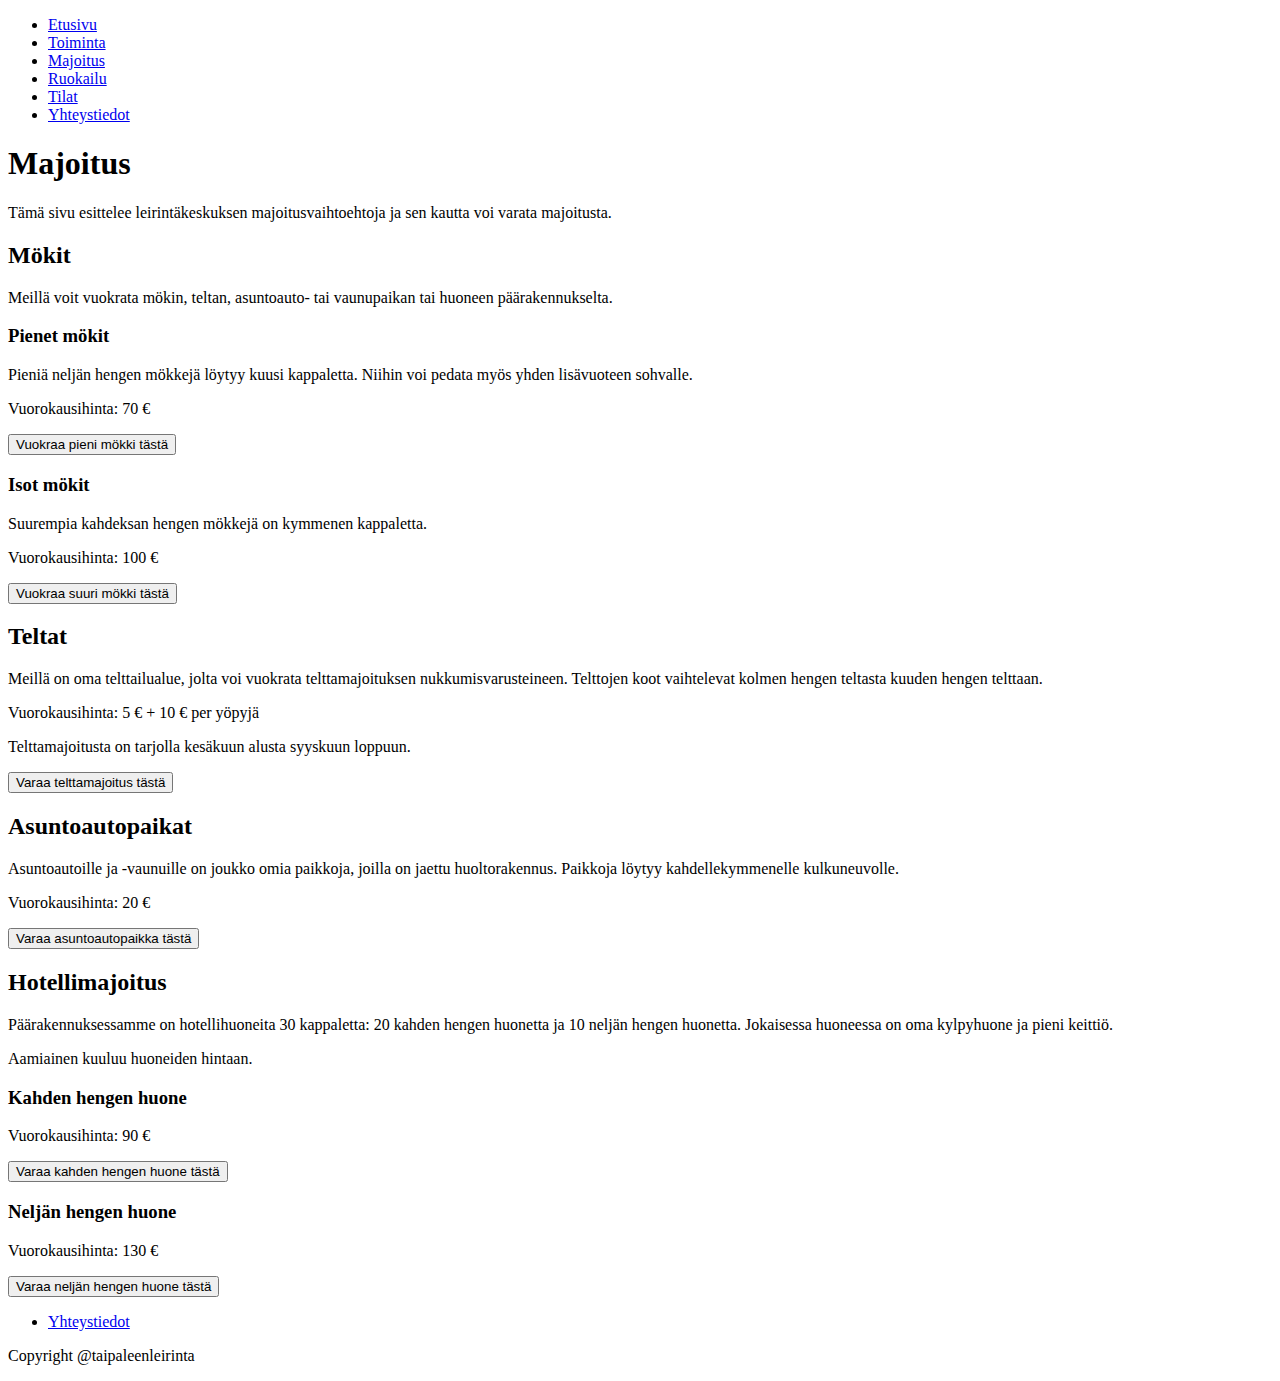
==== Majoitus.HTML @ cc9d768f "Rakennetta" ====
<!DOCTYPE html>
<html lang="fi">
<head>
    <meta charset="UTF-8">
    <meta name="viewport" content="width=device-width, initial-scale=1.0">
    <title>Taipaleen leirintäkeskus majoitus</title>
</head>
<body>
    <header>
        <nav class="navbar-horizontal">
        <ul>
            <li><a href="/index.HTML">Etusivu</a></li>
            <li><a href="/Toiminta.HTML">Toiminta</a></li>
            <li><a href="/Majoitus.HTML">Majoitus</a></li>
            <li><a href="/Ruokailu.HTML">Ruokailu</a></li>
            <li><a href="/Tilat.HTML">Tilat</a></li>
            <li><a href="/Yhteystiedot.HTML">Yhteystiedot</a></li>
        </ul>
        </nav>
</header>

    <main>
        <section>
            <h1>Majoitus</h1>
            <p>Tämä sivu esittelee leirintäkeskuksen majoitusvaihtoehtoja ja sen kautta voi varata majoitusta.</p>
        </section>

        <section id="mokit">
            <h2>Mökit</h2>
            <p>Meillä voit vuokrata mökin, teltan, asuntoauto- tai vaunupaikan tai huoneen päärakennukselta.</p>
            <h3>Pienet mökit</h3>
            <p>Pieniä neljän hengen mökkejä löytyy kuusi kappaletta. Niihin voi pedata myös yhden lisävuoteen sohvalle.</p>
            <p>Vuorokausihinta: 70 €</p>
            <button>Vuokraa pieni mökki tästä</button>

            <h3>Isot mökit</h3>
            <p>Suurempia kahdeksan hengen mökkejä on kymmenen kappaletta.</p>
            <p>Vuorokausihinta: 100 €</p>
            <button>Vuokraa suuri mökki tästä</button>
        </section>

        <section id="teltat">
            <h2>Teltat</h2>
            <p>Meillä on oma telttailualue, jolta voi vuokrata telttamajoituksen nukkumisvarusteineen. Telttojen koot vaihtelevat kolmen hengen teltasta kuuden hengen telttaan.</p>
            <p>Vuorokausihinta: 5 € + 10 € per yöpyjä</p>
            <p>Telttamajoitusta on tarjolla kesäkuun alusta syyskuun loppuun.</p>
            <button>Varaa telttamajoitus tästä</button>
        </section>

        <section id="asuntoautopaikat">
            <h2>Asuntoautopaikat</h2>
            <p>Asuntoautoille ja -vaunuille on joukko omia paikkoja, joilla on jaettu huoltorakennus. Paikkoja löytyy kahdellekymmenelle kulkuneuvolle.</p>
            <p>Vuorokausihinta: 20 €</p>
            <button>Varaa asuntoautopaikka tästä</button>
        </section>

        <section id="hotellimajoitus">
            <h2>Hotellimajoitus</h2>
            <p>Päärakennuksessamme on hotellihuoneita 30 kappaletta: 20 kahden hengen huonetta ja 10 neljän hengen huonetta. Jokaisessa huoneessa on oma kylpyhuone ja pieni keittiö.</p>
            <p>Aamiainen kuuluu huoneiden hintaan.</p>
            <h3>Kahden hengen huone</h3>
            <p>Vuorokausihinta: 90 €</p>
            <button>Varaa kahden hengen huone tästä</button>

            <h3>Neljän hengen huone</h3>
            <p>Vuorokausihinta: 130 €</p>
            <button>Varaa neljän hengen huone tästä</button>
        </section>
    
</main>
<footer>
    <nav class="navbar-footer">
        <ul>
            <li><a href="#">Yhteystiedot</a></li>
        </ul>
    </nav>
    <p>Copyright @taipaleenleirinta</p>
</footer>
</body>
</html>
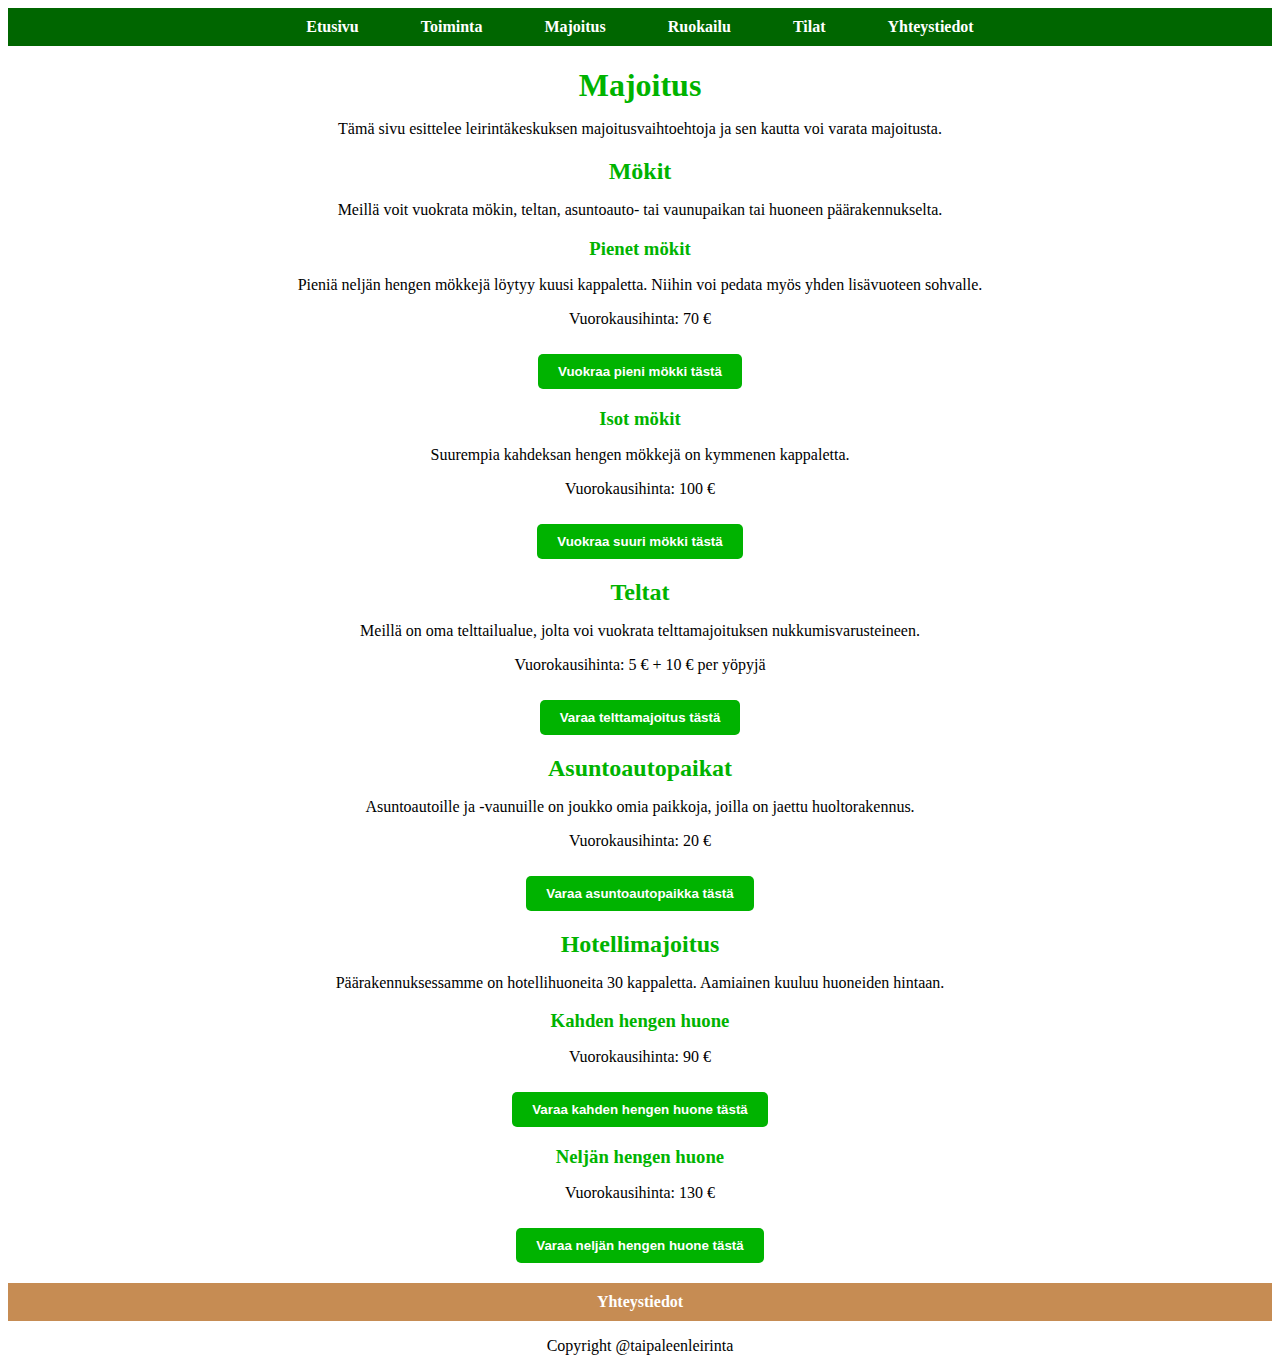
==== commit a64c907b: "Majoitsu lomake ja css tyyliä hiukan edistetty" ====
--- a/Majoitus.HTML
+++ b/Majoitus.HTML
@@ -3,21 +3,28 @@
 <head>
     <meta charset="UTF-8">
     <meta name="viewport" content="width=device-width, initial-scale=1.0">
-    <title>Taipaleen leirintäkeskus majoitus</title>
+    <title>Taipaleen leirintäkeskus Majoitus</title>
+    <link rel="stylesheet" href="taipaletyyli.CSS">
+    <script>
+        function toggleForm(formId) {
+            var form = document.getElementById(formId);
+            form.style.display = form.style.display === 'none' ? 'block' : 'none';
+        }
+    </script>
 </head>
 <body>
     <header>
         <nav class="navbar-horizontal">
-        <ul>
-            <li><a href="/index.HTML">Etusivu</a></li>
-            <li><a href="/Toiminta.HTML">Toiminta</a></li>
-            <li><a href="/Majoitus.HTML">Majoitus</a></li>
-            <li><a href="/Ruokailu.HTML">Ruokailu</a></li>
-            <li><a href="/Tilat.HTML">Tilat</a></li>
-            <li><a href="/Yhteystiedot.HTML">Yhteystiedot</a></li>
-        </ul>
+            <ul>
+                <li><a href="/index.html">Etusivu</a></li>
+                <li><a href="/Toiminta.html">Toiminta</a></li>
+                <li><a href="/Majoitus.html">Majoitus</a></li>
+                <li><a href="/Ruokailu.html">Ruokailu</a></li>
+                <li><a href="/Tilat.html">Tilat</a></li>
+                <li><a href="/Yhteystiedot.html">Yhteystiedot</a></li>
+            </ul>
         </nav>
-</header>
+    </header>
 
     <main>
         <section>
@@ -25,56 +32,127 @@
             <p>Tämä sivu esittelee leirintäkeskuksen majoitusvaihtoehtoja ja sen kautta voi varata majoitusta.</p>
         </section>
 
+        <!-- Mökit -->
         <section id="mokit">
             <h2>Mökit</h2>
             <p>Meillä voit vuokrata mökin, teltan, asuntoauto- tai vaunupaikan tai huoneen päärakennukselta.</p>
+
             <h3>Pienet mökit</h3>
             <p>Pieniä neljän hengen mökkejä löytyy kuusi kappaletta. Niihin voi pedata myös yhden lisävuoteen sohvalle.</p>
             <p>Vuorokausihinta: 70 €</p>
-            <button>Vuokraa pieni mökki tästä</button>
+            <button onclick="toggleForm('small-cabin-form')">Vuokraa pieni mökki tästä</button>
+            <div id="small-cabin-form" class="reservation1-form">
+                <h3>Pienen mökin varauslomake</h3>
+                <form>
+                    <label>Saapumispäivä:</label>
+                    <input type="date" required>
+                    <label>Lähtöpäivä:</label>
+                    <input type="date" required>
+                    <label>Vierasmäärä:</label>
+                    <input type="number" min="1" max="5" required>
+                    <button type="submit">Varaa</button>
+                </form>
+            </div>
 
             <h3>Isot mökit</h3>
             <p>Suurempia kahdeksan hengen mökkejä on kymmenen kappaletta.</p>
             <p>Vuorokausihinta: 100 €</p>
-            <button>Vuokraa suuri mökki tästä</button>
+            <button onclick="toggleForm('large-cabin-form')">Vuokraa suuri mökki tästä</button>
+            <div id="large-cabin-form" class="reservation1-form">
+                <h3>Suuren mökin varauslomake</h3>
+                <form>
+                    <label>Saapumispäivä:</label>
+                    <input type="date" required>
+                    <label>Lähtöpäivä:</label>
+                    <input type="date" required>
+                    <label>Vierasmäärä:</label>
+                    <input type="number" min="1" max="8" required>
+                    <button type="submit">Varaa</button>
+                </form>
+            </div>
         </section>
 
+        <!-- Teltat -->
         <section id="teltat">
             <h2>Teltat</h2>
-            <p>Meillä on oma telttailualue, jolta voi vuokrata telttamajoituksen nukkumisvarusteineen. Telttojen koot vaihtelevat kolmen hengen teltasta kuuden hengen telttaan.</p>
+            <p>Meillä on oma telttailualue, jolta voi vuokrata telttamajoituksen nukkumisvarusteineen.</p>
             <p>Vuorokausihinta: 5 € + 10 € per yöpyjä</p>
-            <p>Telttamajoitusta on tarjolla kesäkuun alusta syyskuun loppuun.</p>
-            <button>Varaa telttamajoitus tästä</button>
+            <button onclick="toggleForm('tent-form')">Varaa telttamajoitus tästä</button>
+            <div id="tent-form" class="reservation1-form">
+                <h3>Telttamajoituksen varauslomake</h3>
+                <form>
+                    <label>Saapumispäivä:</label>
+                    <input type="date" required>
+                    <label>Lähtöpäivä:</label>
+                    <input type="date" required>
+                    <label>Vierasmäärä:</label>
+                    <input type="number" min="1" required>
+                    <button type="submit">Varaa</button>
+                </form>
+            </div>
         </section>
 
+        <!-- Asuntoauto-->
         <section id="asuntoautopaikat">
             <h2>Asuntoautopaikat</h2>
-            <p>Asuntoautoille ja -vaunuille on joukko omia paikkoja, joilla on jaettu huoltorakennus. Paikkoja löytyy kahdellekymmenelle kulkuneuvolle.</p>
+            <p>Asuntoautoille ja -vaunuille on joukko omia paikkoja, joilla on jaettu huoltorakennus.</p>
             <p>Vuorokausihinta: 20 €</p>
-            <button>Varaa asuntoautopaikka tästä</button>
+            <button onclick="toggleForm('caravan-form')">Varaa asuntoautopaikka tästä</button>
+            <div id="caravan-form" class="reservation1-form">
+                <h3>Asuntoautopaikan varauslomake</h3>
+                <form>
+                    <label>Saapumispäivä:</label>
+                    <input type="date" required>
+                    <label>Lähtöpäivä:</label>
+                    <input type="date" required>
+                    <button type="submit">Varaa</button>
+                </form>
+            </div>
         </section>
 
+        <!-- Hotelli -->
         <section id="hotellimajoitus">
             <h2>Hotellimajoitus</h2>
-            <p>Päärakennuksessamme on hotellihuoneita 30 kappaletta: 20 kahden hengen huonetta ja 10 neljän hengen huonetta. Jokaisessa huoneessa on oma kylpyhuone ja pieni keittiö.</p>
-            <p>Aamiainen kuuluu huoneiden hintaan.</p>
+            <p>Päärakennuksessamme on hotellihuoneita 30 kappaletta. Aamiainen kuuluu huoneiden hintaan.</p>
+
             <h3>Kahden hengen huone</h3>
             <p>Vuorokausihinta: 90 €</p>
-            <button>Varaa kahden hengen huone tästä</button>
+            <button onclick="toggleForm('double-room-form')">Varaa kahden hengen huone tästä</button>
+            <div id="double-room-form" class="reservation1-form">
+                <h3>Kahden hengen huoneen varauslomake</h3>
+                <form>
+                    <label>Saapumispäivä:</label>
+                    <input type="date" required>
+                    <label>Lähtöpäivä:</label>
+                    <input type="date" required>
+                    <button type="submit">Varaa</button>
+                </form>
+            </div>
 
             <h3>Neljän hengen huone</h3>
             <p>Vuorokausihinta: 130 €</p>
-            <button>Varaa neljän hengen huone tästä</button>
+            <button onclick="toggleForm('quad-room-form')">Varaa neljän hengen huone tästä</button>
+            <div id="quad-room-form" class="reservation1-form">
+                <h3>Neljän hengen huoneen varauslomake</h3>
+                <form>
+                    <label>Saapumispäivä:</label>
+                    <input type="date" required>
+                    <label>Lähtöpäivä:</label>
+                    <input type="date" required>
+                    <button type="submit">Varaa</button>
+                </form>
+            </div>
         </section>
-    
-</main>
-<footer>
-    <nav class="navbar-footer">
-        <ul>
-            <li><a href="#">Yhteystiedot</a></li>
-        </ul>
-    </nav>
-    <p>Copyright @taipaleenleirinta</p>
-</footer>
+    </main>
+
+    <footer>
+        <nav class="navbar-footer">
+            <ul>
+                <li><a href="#">Yhteystiedot</a></li>
+                
+            </ul>
+        </nav>
+        <p>Copyright @taipaleenleirinta</p>
+    </footer>
 </body>
-</html>+</html>
--- a/taipaletyyli.CSS
+++ b/taipaletyyli.CSS
@@ -0,0 +1,165 @@
+*{
+    text-align: center;
+}
+
+
+
+h1, h2, h3 {
+    color: #00b300; 
+    text-align: center;
+    margin-bottom: 15px;
+}
+
+
+/*Napit*/
+button {
+    background-color: #00b300; 
+    color: white;
+    font-weight: bold;
+    border: none;
+    padding: 10px 20px;
+    border-radius: 5px;
+    cursor: pointer;
+    transition: background-color 0.3s ease, transform 0.2s ease;
+    margin-top: 10px;
+}
+
+button:hover {
+    background-color: #006600; 
+    transform: scale(1.05);
+}
+
+
+
+
+
+
+
+
+
+
+
+
+
+
+
+
+
+
+
+
+
+
+
+
+
+
+
+
+
+
+
+
+
+
+
+
+
+
+/*Navi tyyli*/
+.navbar-horizontal {
+    background-color: #006600; 
+    padding: 10px 0;
+}
+
+.navbar-horizontal ul {
+    list-style-type: none; 
+    margin: 0;
+    padding: 0;
+    display: flex; 
+    justify-content: center;
+}
+
+.navbar-horizontal li {
+    margin: 0 15px; 
+}
+
+.navbar-horizontal a {
+    text-decoration: none;
+    color: white;
+    font-weight: bold;
+    padding: 8px 16px;
+    border-radius: 5px;
+    transition: background-color 0.3s, color 0.3s;
+}
+
+
+.navbar-horizontal a:hover {
+    background-color: #244126; 
+    color: #e0e0e0; 
+}
+
+/*Footer navi*/
+.navbar-footer {
+    background-color: #c68c53;
+    padding: 10px 0;
+    margin-top: 20px;
+}
+
+.navbar-footer ul {
+    list-style-type: none; 
+    margin: 0;
+    padding: 0;
+    display: flex; 
+    justify-content: center;
+}
+
+.navbar-footer li {
+    margin: 0 15px; 
+}
+
+.navbar-footer a {
+    text-decoration: none;
+    color: white; 
+    font-weight: bold;
+    padding: 8px 16px;
+    border-radius: 5px;
+    transition: background-color 0.3s, color 0.3s;
+}
+
+
+.navbar-footer a:hover {
+    background-color: #935e2c; 
+    color: #e0e0e0; 
+}
+
+/*lomake majoitus*/
+.reservation1-form {
+    display: none;
+    margin-top: 10px;
+    padding: 10px;
+    border: 1px solid #ccc;
+    border-radius: 5px;
+    background-color: #f9f9f9;
+}
+.form-container {
+    background-color: #f8f8f8;
+    border: 1px solid #ddd;
+    padding: 15px;
+    border-radius: 5px;
+    margin-top: 10px;
+}
+
+input[type="text"], input[type="email"], input[type="number"], select, textarea {
+    width: 100%;
+    padding: 8px;
+    margin-top: 5px;
+    margin-bottom: 15px;
+    border: 1px solid #ddd;
+    border-radius: 4px;
+}
+
+label {
+    font-weight: bold;
+    color: #333;
+}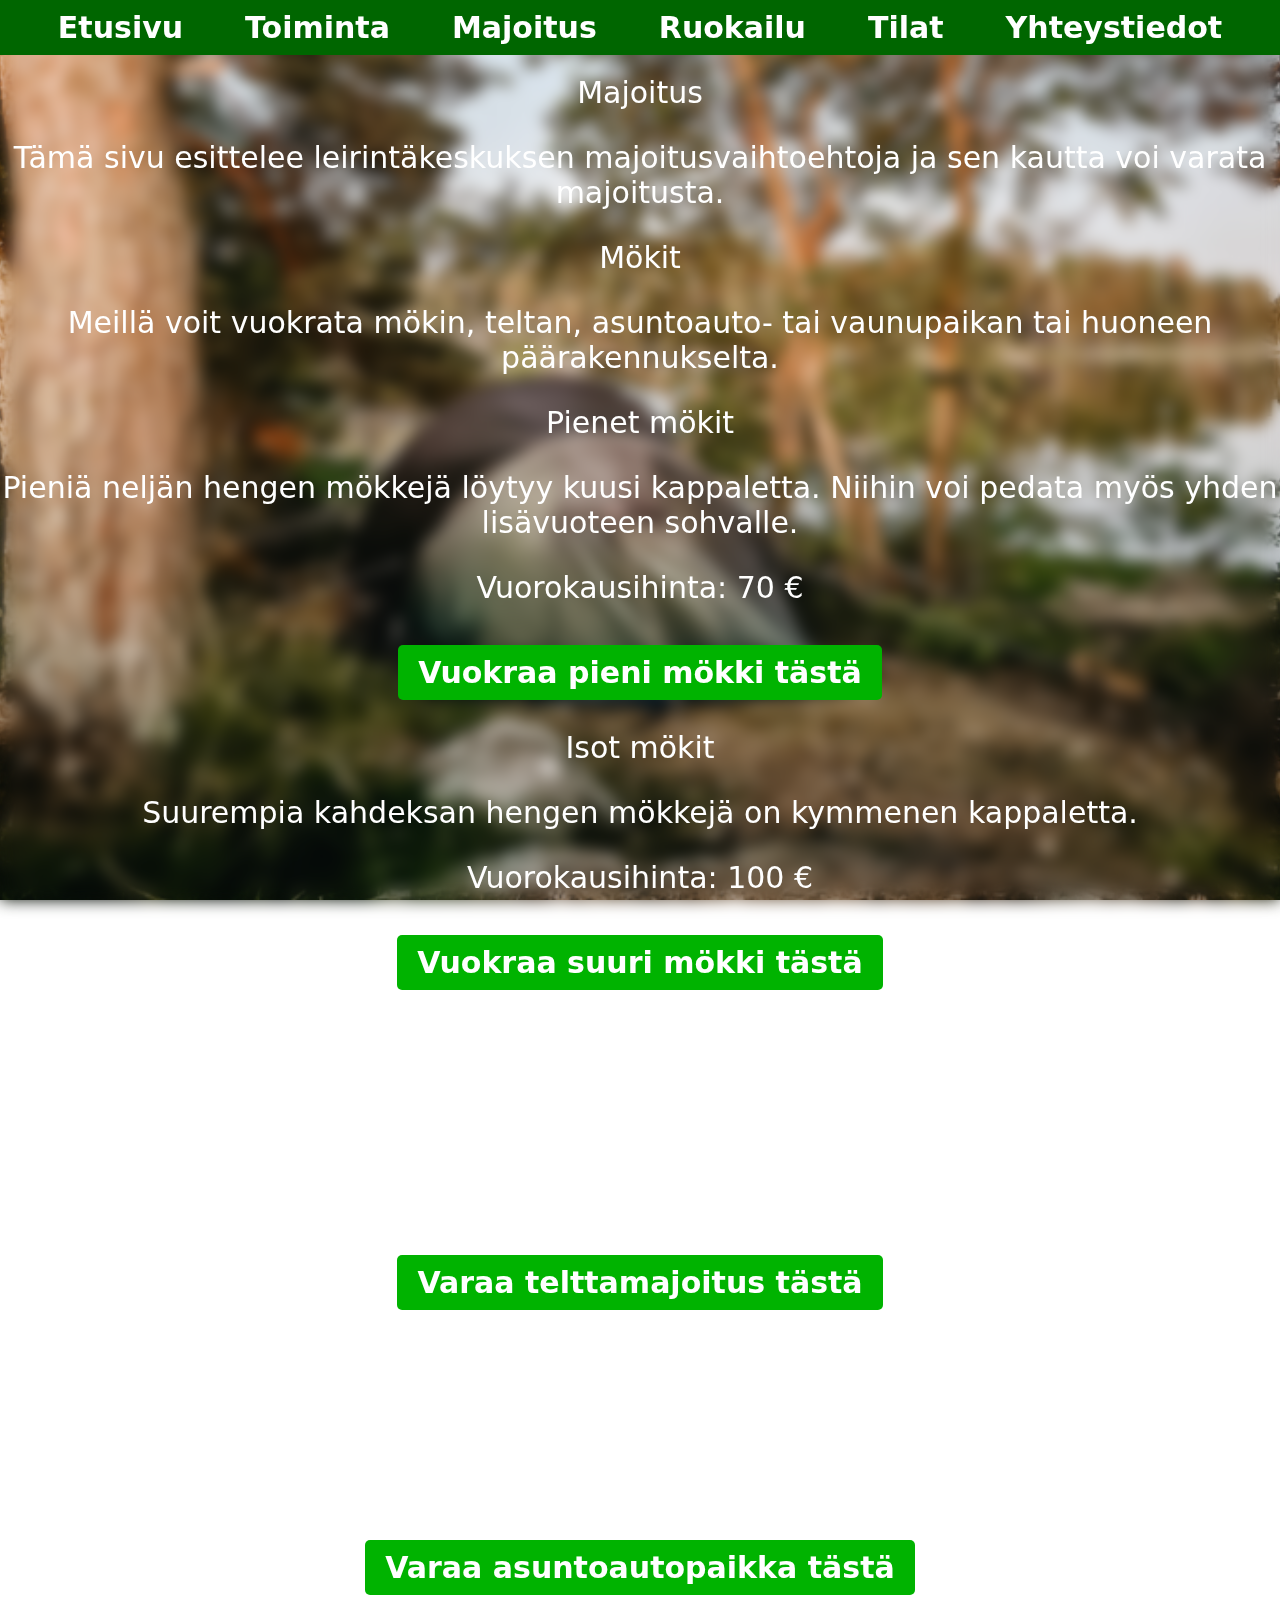
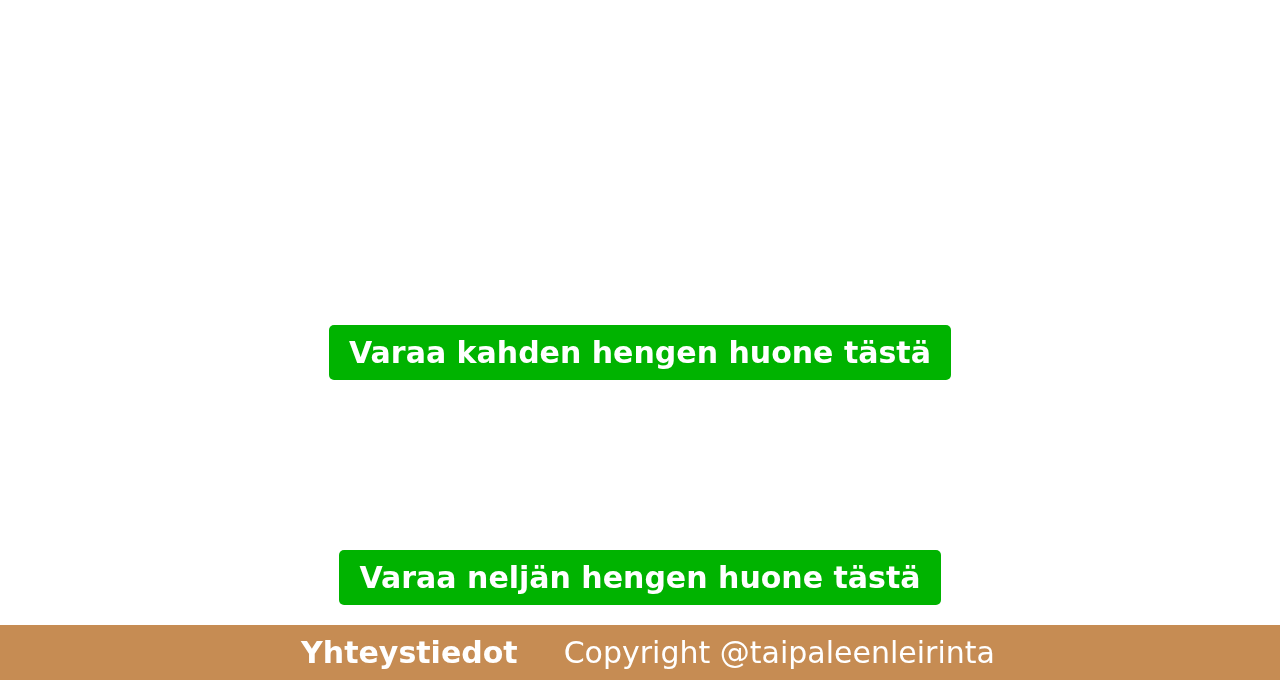
==== commit cac7e495: "Tyyliä css ja kuvia" ====
--- a/Majoitus.HTML
+++ b/Majoitus.HTML
@@ -7,7 +7,7 @@
     <link rel="stylesheet" href="taipaletyyli.CSS">
     <script>
         function toggleForm(formId) {
-            var form = document.getElementById(formId);
+            let form = document.getElementById(formId);
             form.style.display = form.style.display === 'none' ? 'block' : 'none';
         }
     </script>
@@ -149,10 +149,10 @@
         <nav class="navbar-footer">
             <ul>
                 <li><a href="#">Yhteystiedot</a></li>
-                
+                <li>Copyright @taipaleenleirinta</li>
             </ul>
         </nav>
-        <p>Copyright @taipaleenleirinta</p>
+       
     </footer>
 </body>
 </html>
--- a/taipaletyyli.CSS
+++ b/taipaletyyli.CSS
@@ -1,11 +1,56 @@
 *{
     text-align: center;
-}
-
-
-
+    font-family: 'Coiny', system-ui;
+    font-weight: 100;
+    font-style: normal;
+    color: #ffffff;
+    font-size: 30px;
+}
+@media (max-width: 768px) {
+    .content-container {
+        padding: 20px;
+        margin: 20px; 
+    }
+
+    .Etusivu_kuvat {
+        grid-template-columns: 1fr; 
+    }
+
+    h1 {
+        font-size: 2em; 
+    }
+
+    h3 {
+        font-size: 1em;
+    }
+}
+
+body{
+    min-height: 100vh;
+    background-image: url('/Kuvat/Taustakuva.png');
+    background-size: cover;   
+    background-position: center center; 
+    background-attachment: fixed; 
+    background-repeat: no-repeat; 
+    margin: 0;
+    padding: 0;
+} 
+body::before {
+    content: "";
+    position: fixed;
+    top: 0;
+    left: 0;
+    right: 0;
+    bottom: 0;
+    background: inherit;
+    filter: blur(8px); /* Blur the background */
+    z-index: -1; /* Keep the blur behind all content */
+}
+main {
+    flex: 1; 
+}
 h1, h2, h3 {
-    color: #00b300; 
+    color: #ffffff; 
     text-align: center;
     margin-bottom: 15px;
 }
@@ -28,21 +73,40 @@
     background-color: #006600; 
     transform: scale(1.05);
 }
-
-
-
-
-
-
-
-
-
-
-
-
-
-
-
+/*Sosiaali logoja yhteystiedoissa*/
+
+.social-media {
+    text-align: center;
+}
+
+.social-links {
+    list-style-type: none;
+    padding: 0;
+    display: flex;
+    justify-content: center; 
+    gap: 15px; 
+}
+
+.social-links li {
+    display: inline;
+}
+
+.social-links a {
+    display: block;
+    width: 40px; 
+    height: 40px; 
+    transition: transform 0.3s ease; 
+}
+
+.social-links a:hover {
+    transform: scale(1.1); 
+}
+
+.social-icon {
+    width: 100%;
+    height: 100%;
+    object-fit: cover; 
+}
 
 
 
@@ -104,36 +168,38 @@
     background-color: #c68c53;
     padding: 10px 0;
     margin-top: 20px;
+    text-align: center;
+    width: 100%;
 }
 
 .navbar-footer ul {
-    list-style-type: none; 
+    list-style-type: none;
     margin: 0;
     padding: 0;
-    display: flex; 
+    display: flex;
     justify-content: center;
 }
 
 .navbar-footer li {
-    margin: 0 15px; 
+    margin: 0 15px;
 }
 
 .navbar-footer a {
     text-decoration: none;
-    color: white; 
+    color: white;
     font-weight: bold;
     padding: 8px 16px;
     border-radius: 5px;
     transition: background-color 0.3s, color 0.3s;
 }
 
-
 .navbar-footer a:hover {
-    background-color: #935e2c; 
-    color: #e0e0e0; 
-}
-
-/*lomake majoitus*/
+    background-color: #935e2c;
+    color: #e0e0e0;
+}
+
+/*lomake majoitus/ruokailu kautta kaikki muu*/
+
 .reservation1-form {
     display: none;
     margin-top: 10px;
@@ -150,16 +216,138 @@
     margin-top: 10px;
 }
 
-input[type="text"], input[type="email"], input[type="number"], select, textarea {
-    width: 100%;
-    padding: 8px;
-    margin-top: 5px;
-    margin-bottom: 15px;
-    border: 1px solid #ddd;
-    border-radius: 4px;
-}
-
+form input[type="text"],
+form input[type="email"],
+form input[type="number"],
+form select,
+form textarea {
+    width: 30%; 
+    padding: 12px; 
+    margin-bottom: 20px; 
+    border: 1px solid #ddd; 
+    border-radius: 5px; 
+    font-size: 16px; 
+    color: #000000; 
+    background-color: #f7f7f7; 
+    transition: all 0.3s ease; 
+}
+textarea {
+    width: 20%;
+    height: 200px;
+    padding: 12px; 
+    border: 1px solid #ccc; 
+    border-radius: 5px;
+    font-size: 16px; 
+    font-family: 'Coiny', system-ui, sans-serif; 
+    background-color: #f7f7f7; 
+    color: #333; 
+    resize: vertical; 
+    transition: all 0.3s ease; 
+    margin-bottom: 20px; 
+}
+
+#aamiainen ul, #lounas ul, #illallinen ul {
+    list-style-type: none;  
+    padding-left: 0;      
+}
+
+#aamiainen li, #lounas li, #illallinen li {
+    margin-bottom: 8px;  
+}
+
+.order-btn {
+    background-color: #28a745; 
+    color: white; 
+    padding: 10px 20px; 
+    border: none; 
+    border-radius: 5px; 
+    font-size: 16px; 
+    cursor: pointer; 
+    transition: background-color 0.3s, transform 0.1s; 
+}
+
+.order-btn:hover {
+    background-color: #218838; 
+}
+
+.order-btn:active {
+    background-color: #1e7e34; 
+    transform: scale(0.98); 
+}
+
+textarea:focus {
+    outline: none; 
+    border-color: #00b300; 
+    box-shadow: 0 0 10px rgba(0, 179, 0, 0.5); 
+}
+
+select {
+    width: 30%; 
+    padding: 12px; 
+    border: 1px solid #ccc; 
+    border-radius: 5px; 
+    font-size: 16px; 
+    font-family: 'Coiny', system-ui, sans-serif; 
+    background-color: #f7f7f7; 
+    color: #333; 
+    transition: all 0.3s ease; 
+    margin-bottom: 20px; 
+}
+
+form label {
+    font-weight: bold; 
+    color: #333; 
+    font-size: 16px; 
+    margin-bottom: 5px; 
+    display: block; 
+}
+
+select:focus {
+    outline: none; 
+    border-color: #00b300; 
+    box-shadow: 0 0 10px rgba(0, 179, 0, 0.5); 
+}
+
+/* Hover effect for <select> */
+select:hover {
+    border-color: #007b00; 
+}
 label {
     font-weight: bold;
     color: #333;
-}+}
+
+
+
+.Etusivu_kuvat {
+    display: grid;
+    grid-template-columns: repeat(2, 1fr); 
+    gap: 10px; 
+  }
+  
+  .Etusivu_kuvat img {
+    width: 100%; 
+    height: 300px; 
+    object-fit: cover; }
+
+    #aamiainen, #lounas, #illallinen {
+        text-align: center;
+    }
+    
+  
+    #aamiainen img, #lounas img, #illallinen img {
+        max-width: 100%;       
+        width: auto;          
+        height: auto;        
+        max-height: 400px;    
+        margin: 0 auto;         
+        display: block;         
+        border-radius: 8px;     
+        box-shadow: 0 4px 8px rgba(0, 0, 0, 0.1); 
+    }
+    
+
+    #aamiainen img:hover, #lounas img:hover, #illallinen img:hover {
+        transform: scale(1.05);  
+        transition: transform 0.3s ease-in-out; 
+    }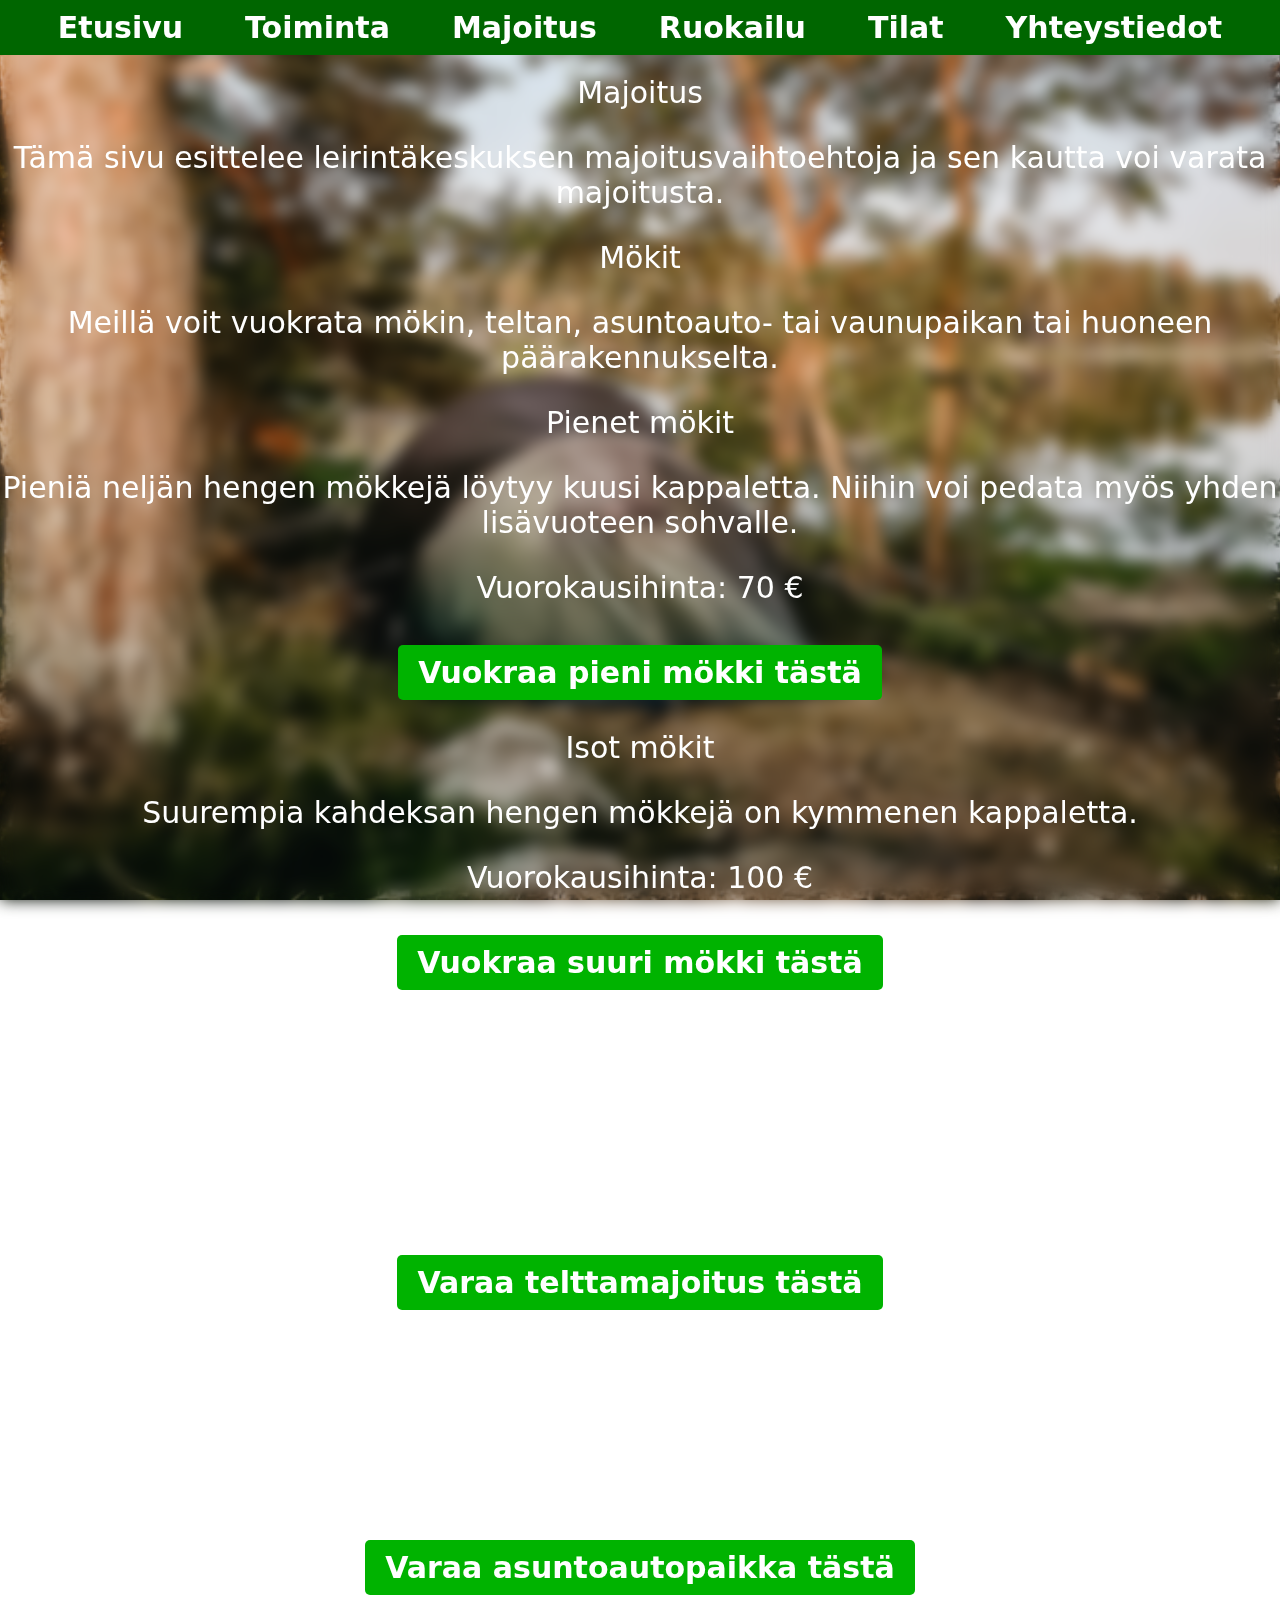
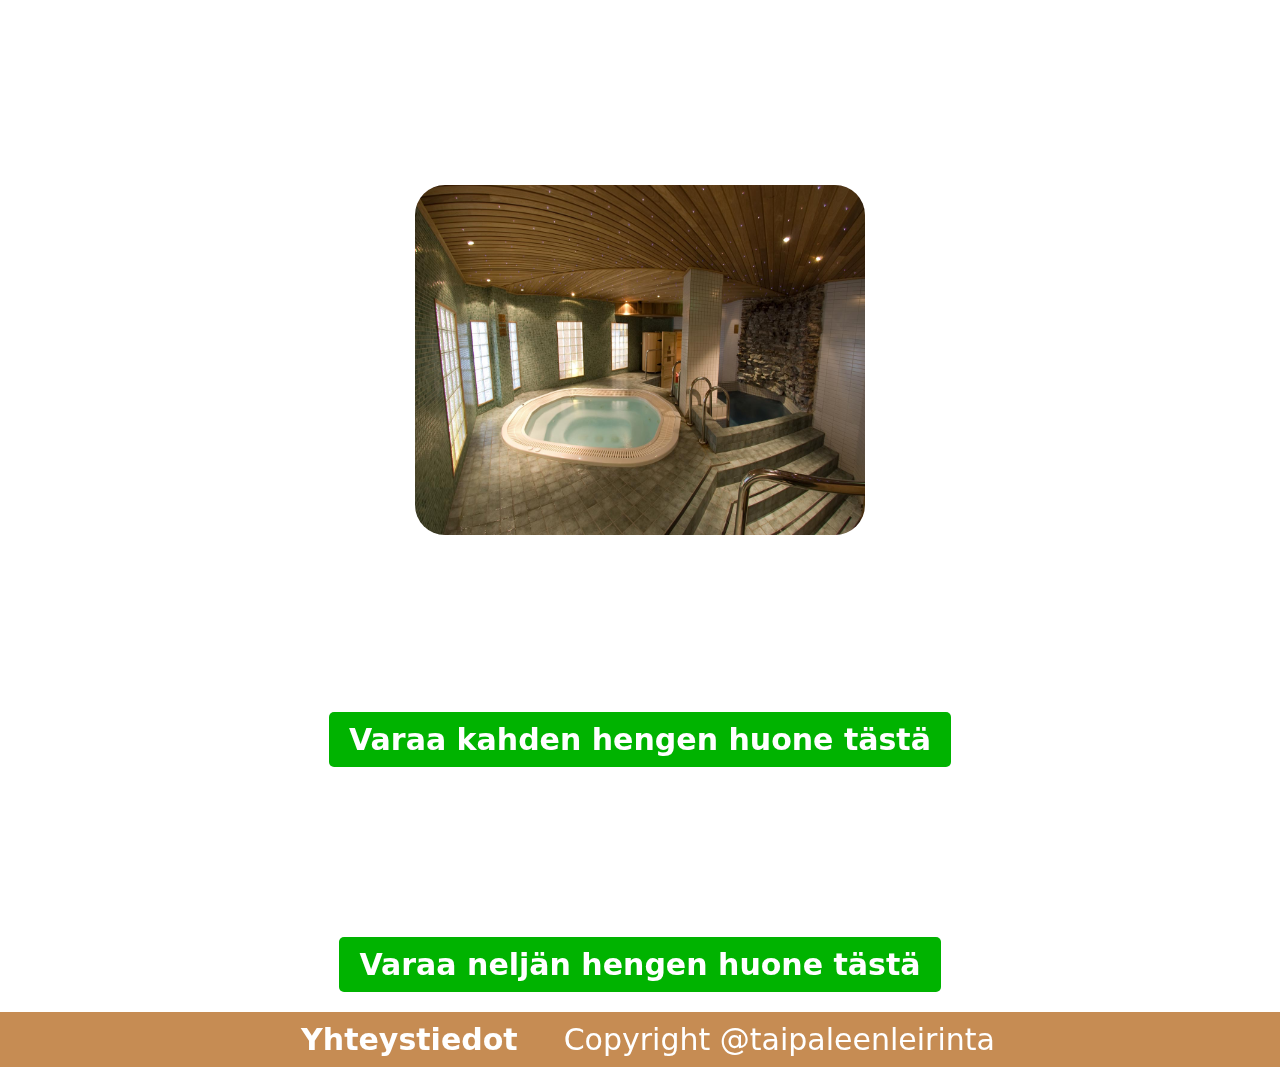
==== commit 4766f4f0: "Kylpylä kuva" ====
--- a/Majoitus.HTML
+++ b/Majoitus.HTML
@@ -114,7 +114,7 @@
         <section id="hotellimajoitus">
             <h2>Hotellimajoitus</h2>
             <p>Päärakennuksessamme on hotellihuoneita 30 kappaletta. Aamiainen kuuluu huoneiden hintaan.</p>
-
+            <img src="/Kuvat/Kylpyosasto.png" alt="Kylpyläosastomme">
             <h3>Kahden hengen huone</h3>
             <p>Vuorokausihinta: 90 €</p>
             <button onclick="toggleForm('double-room-form')">Varaa kahden hengen huone tästä</button>
--- a/taipaletyyli.CSS
+++ b/taipaletyyli.CSS
@@ -55,7 +55,11 @@
     margin-bottom: 15px;
 }
 
-
+#hotellimajoitus img{
+    width: 450px;
+    height: 350px;
+    border-radius: 30px;
+}
 /*Napit*/
 button {
     background-color: #00b300; 
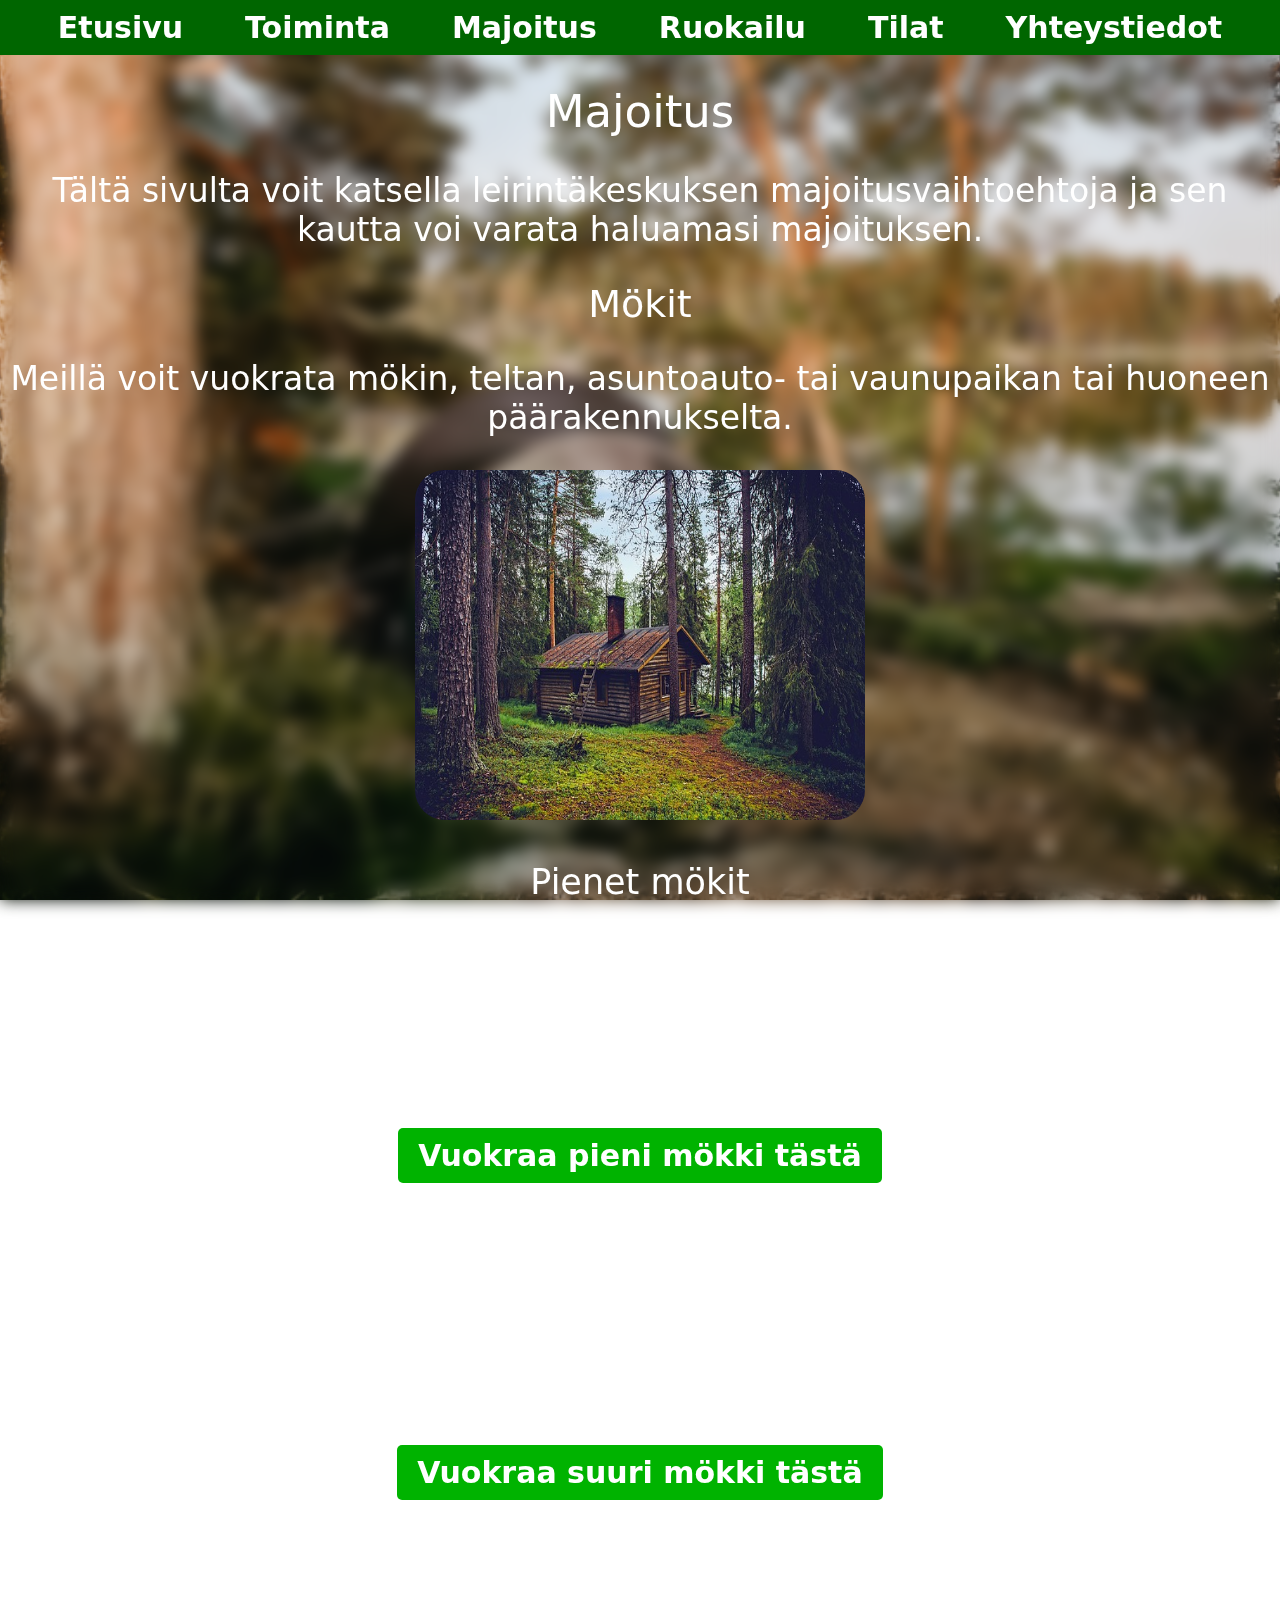
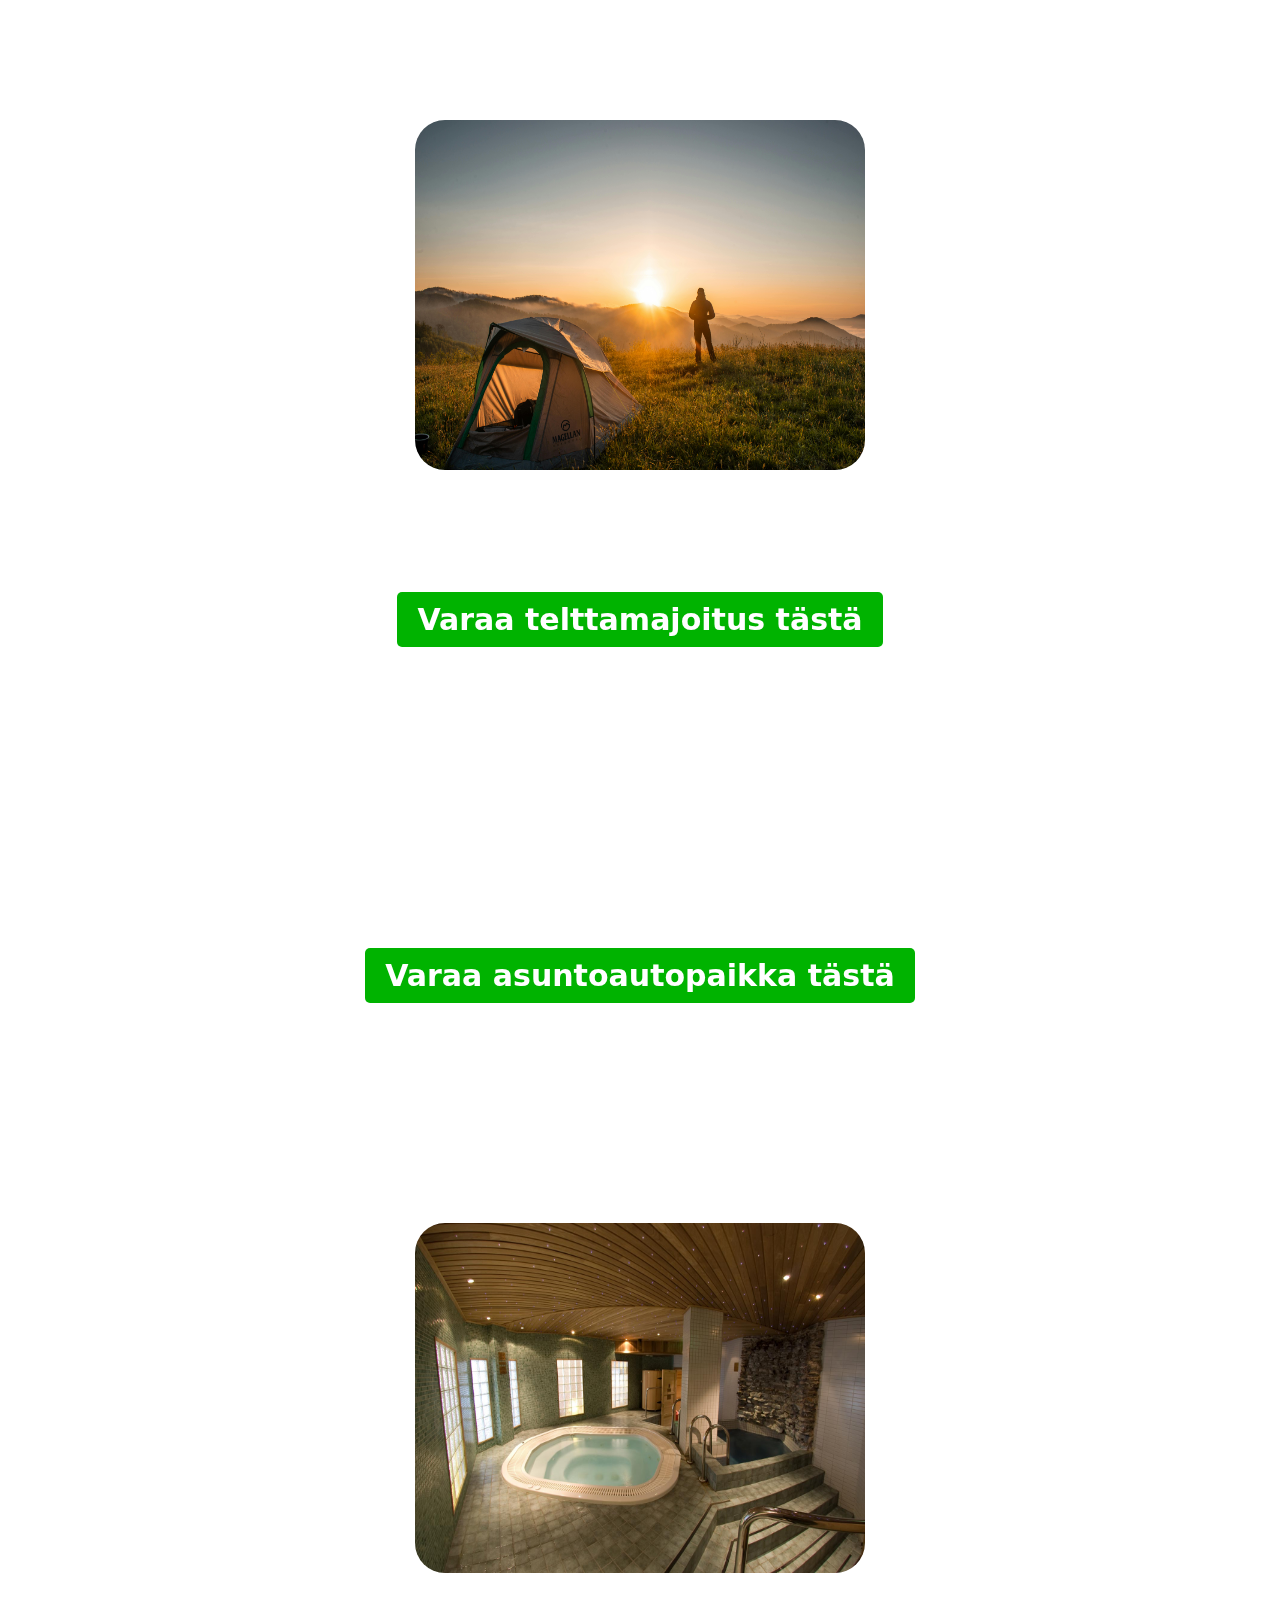
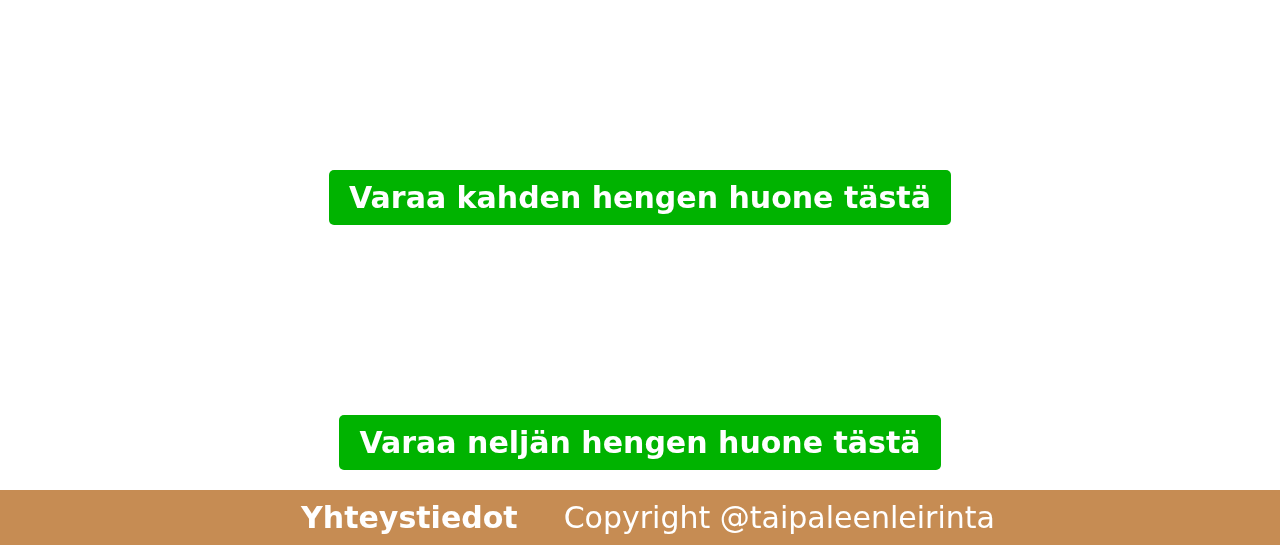
==== commit 01cbc0b3: "kuvia yms" ====
--- a/Majoitus.HTML
+++ b/Majoitus.HTML
@@ -29,14 +29,14 @@
     <main>
         <section>
             <h1>Majoitus</h1>
-            <p>Tämä sivu esittelee leirintäkeskuksen majoitusvaihtoehtoja ja sen kautta voi varata majoitusta.</p>
+            <p>Tältä sivulta voit katsella leirintäkeskuksen majoitusvaihtoehtoja ja sen kautta voi varata haluamasi majoituksen.</p>
         </section>
 
         <!-- Mökit -->
         <section id="mokit">
             <h2>Mökit</h2>
             <p>Meillä voit vuokrata mökin, teltan, asuntoauto- tai vaunupaikan tai huoneen päärakennukselta.</p>
-
+            <img src="/Kuvat/mökki.png" alt="mökki">
             <h3>Pienet mökit</h3>
             <p>Pieniä neljän hengen mökkejä löytyy kuusi kappaletta. Niihin voi pedata myös yhden lisävuoteen sohvalle.</p>
             <p>Vuorokausihinta: 70 €</p>
@@ -76,6 +76,7 @@
         <section id="teltat">
             <h2>Teltat</h2>
             <p>Meillä on oma telttailualue, jolta voi vuokrata telttamajoituksen nukkumisvarusteineen.</p>
+            <img src="/Kuvat/Etusivi kuva 1.jpg" alt="teltta">
             <p>Vuorokausihinta: 5 € + 10 € per yöpyjä</p>
             <button onclick="toggleForm('tent-form')">Varaa telttamajoitus tästä</button>
             <div id="tent-form" class="reservation1-form">
--- a/taipaletyyli.CSS
+++ b/taipaletyyli.CSS
@@ -53,9 +53,30 @@
     color: #ffffff; 
     text-align: center;
     margin-bottom: 15px;
-}
+    font-size: 35px;
+}
+h1{
+    font-size: 45px;
+}
+h2{
+    font-size: 38px;
+}
+p{
+    font-size: 33px;
+}
+
 
 #hotellimajoitus img{
+    width: 450px;
+    height: 350px;
+    border-radius: 30px;
+}
+#mokit img{
+    width: 450px;
+    height: 350px;
+    border-radius: 30px;
+}
+#teltat img {
     width: 450px;
     height: 350px;
     border-radius: 30px;
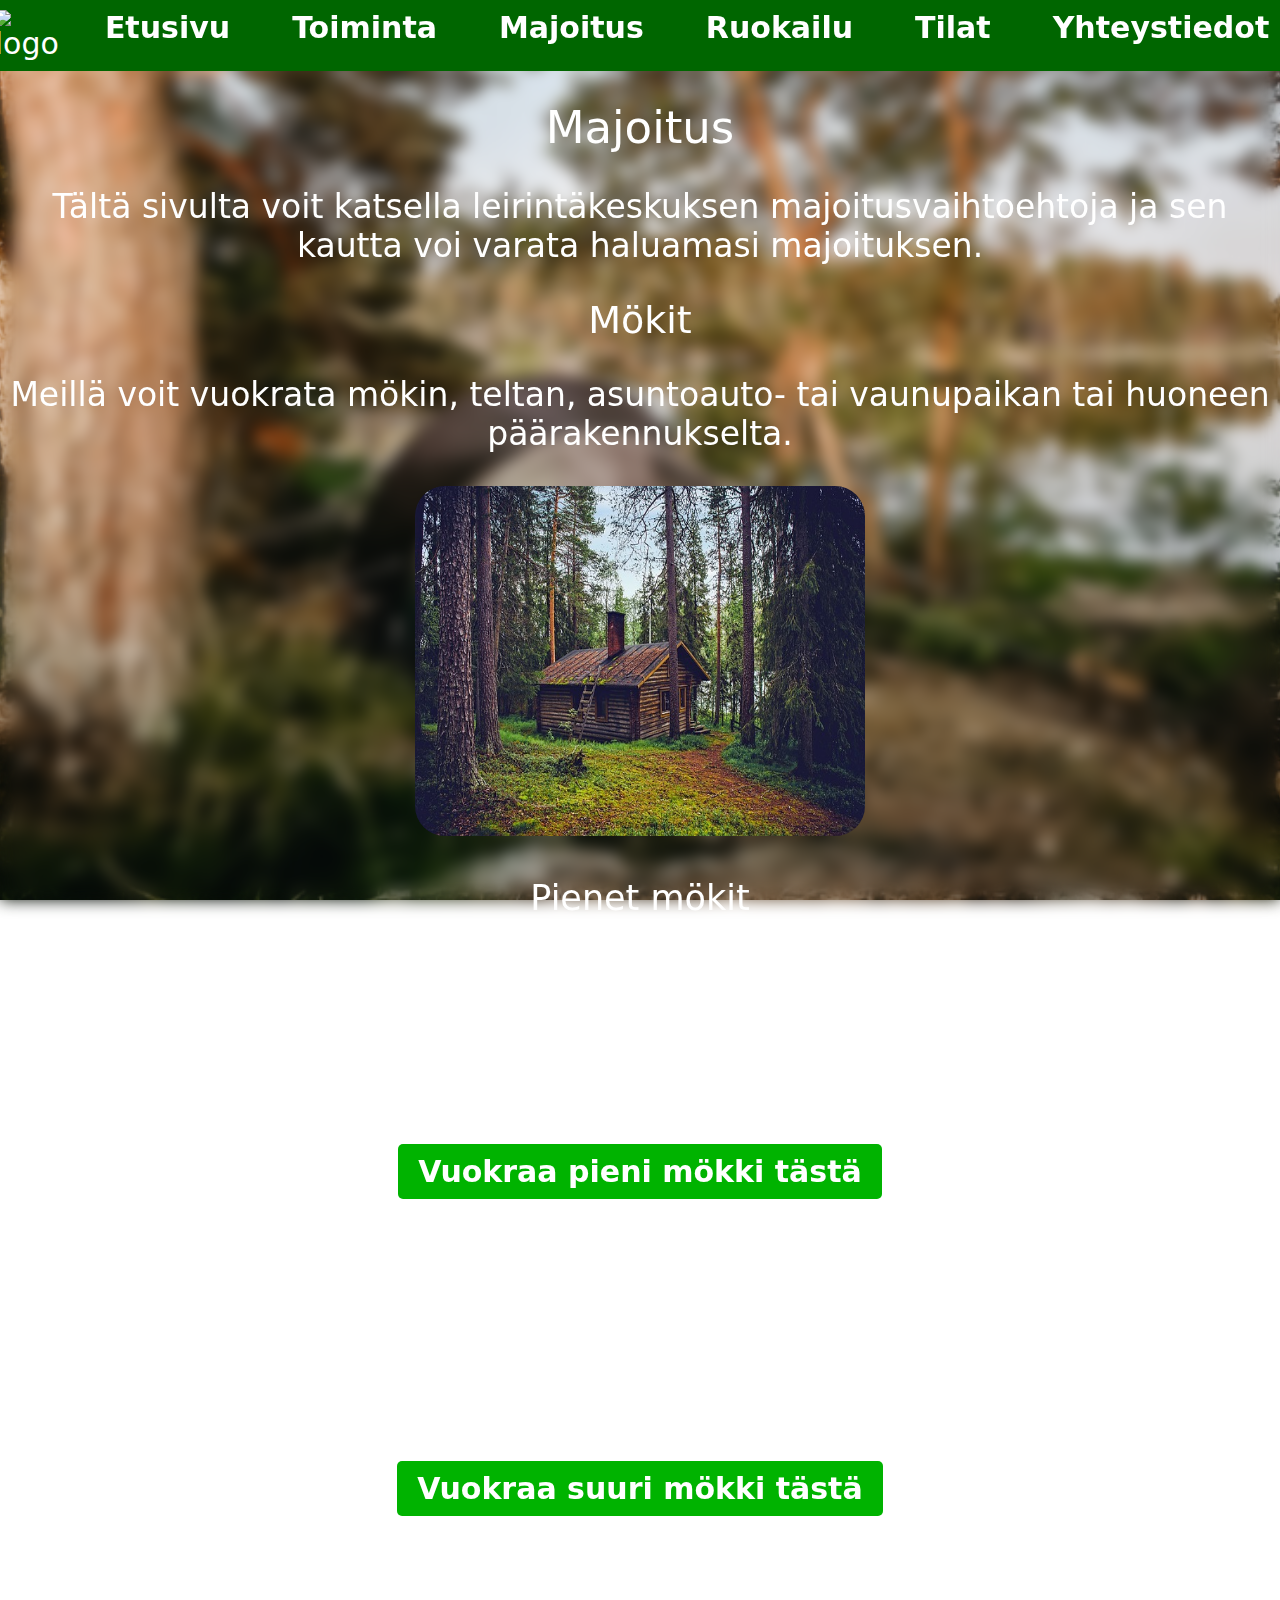
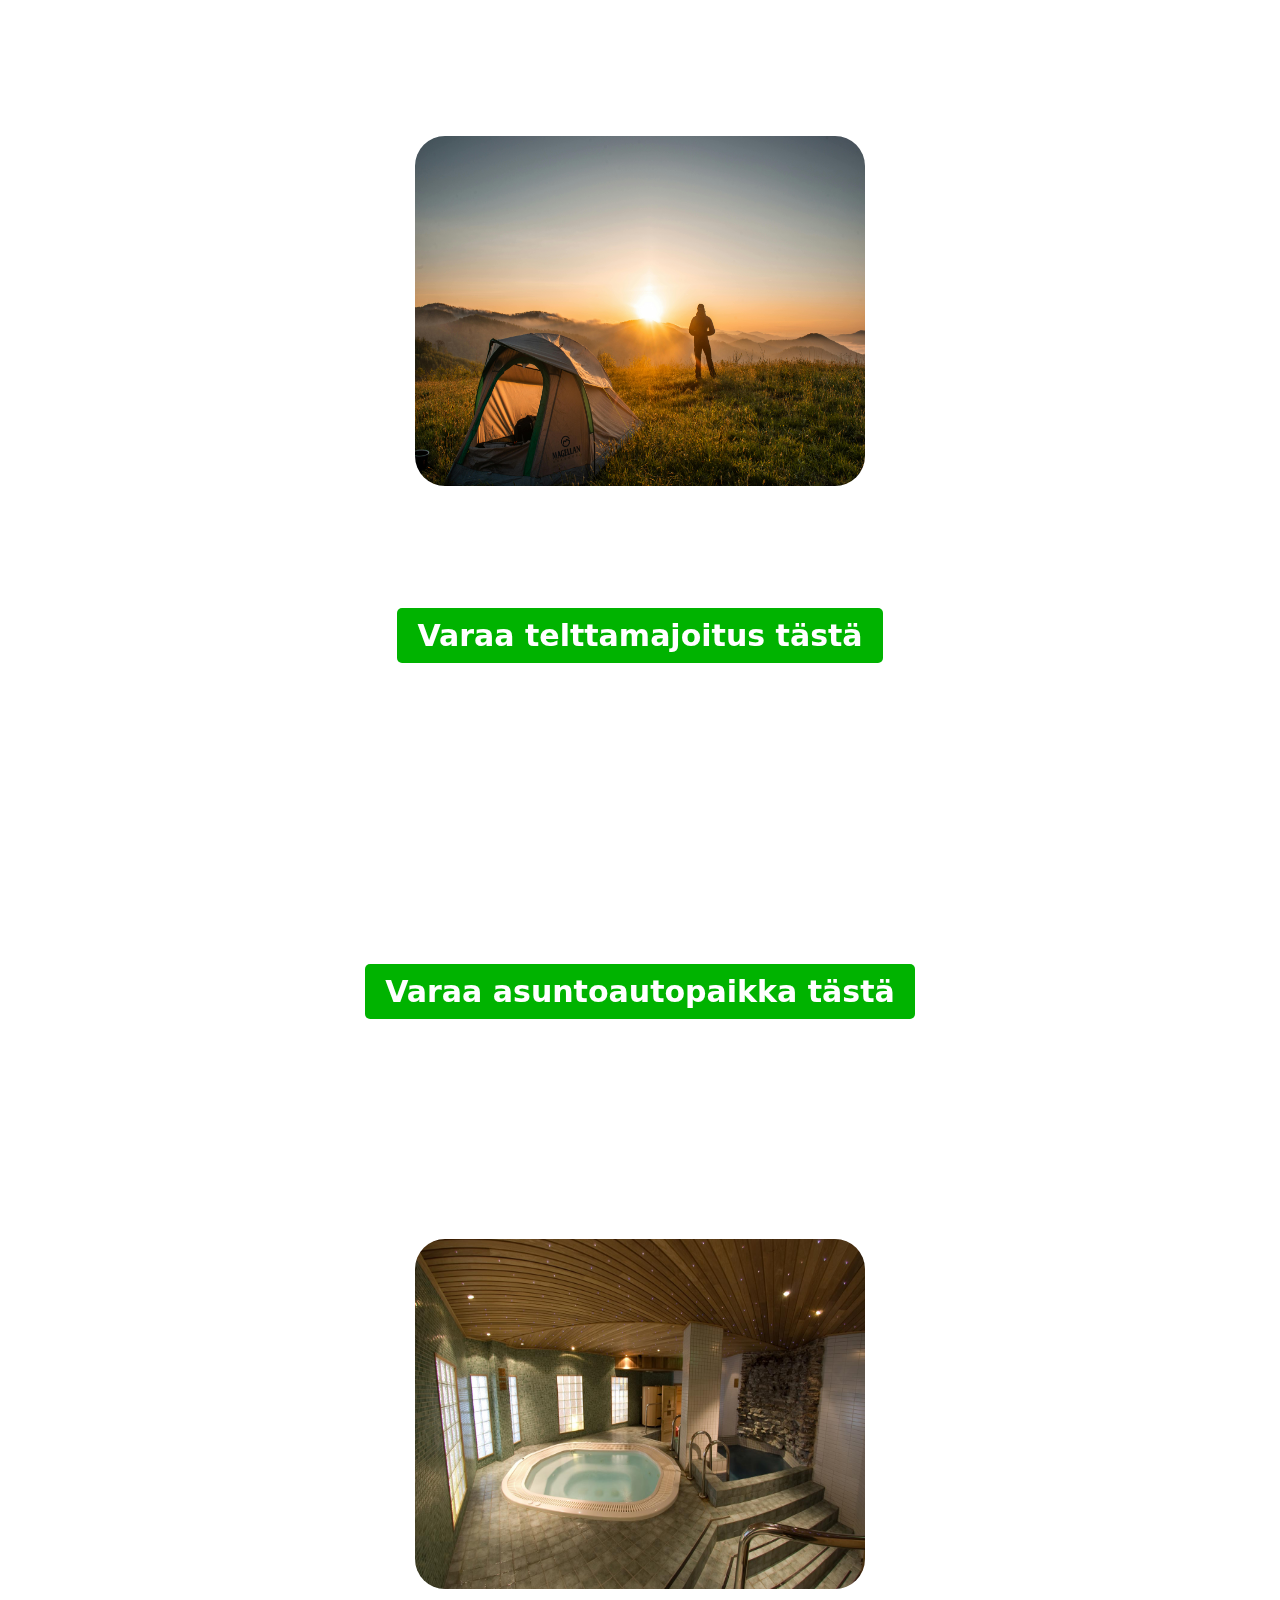
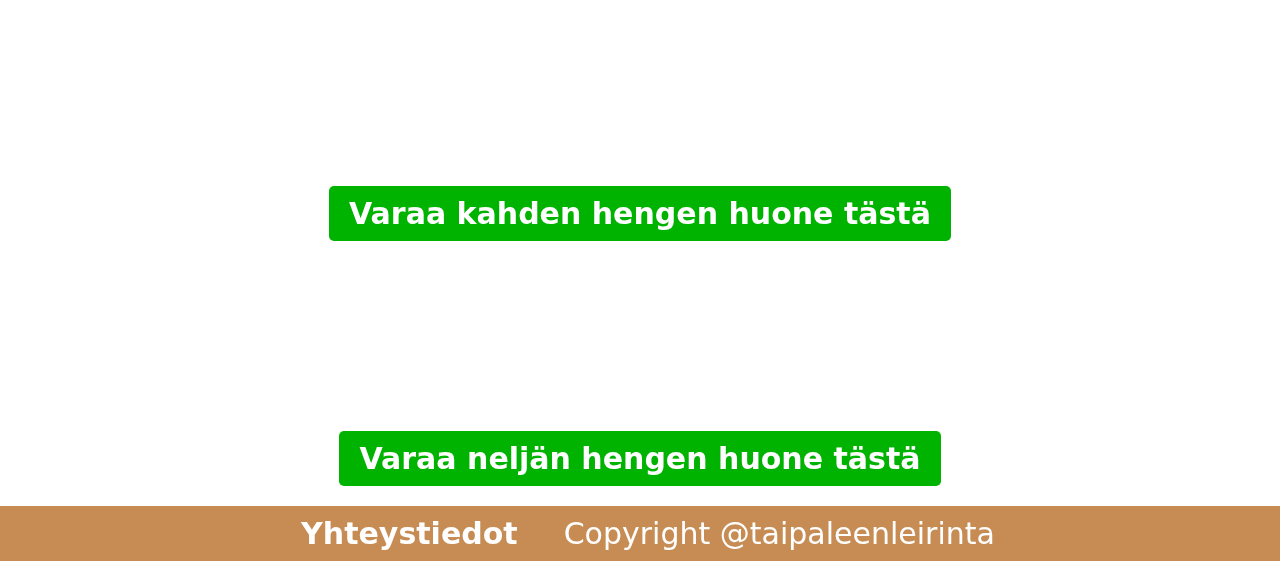
==== commit b4ef58f3: "logo naviin ja favicon" ====
--- a/Majoitus.HTML
+++ b/Majoitus.HTML
@@ -5,6 +5,7 @@
     <meta name="viewport" content="width=device-width, initial-scale=1.0">
     <title>Taipaleen leirintäkeskus Majoitus</title>
     <link rel="stylesheet" href="taipaletyyli.CSS">
+    <link rel="icon" type="logo" href="/Kuvat/Logo2.png">
     <script>
         function toggleForm(formId) {
             let form = document.getElementById(formId);
@@ -16,6 +17,7 @@
     <header>
         <nav class="navbar-horizontal">
             <ul>
+                <li><img src="/Kuvat/Logo2.png" alt="logo"></li>
                 <li><a href="/index.html">Etusivu</a></li>
                 <li><a href="/Toiminta.html">Toiminta</a></li>
                 <li><a href="/Majoitus.html">Majoitus</a></li>
--- a/taipaletyyli.CSS
+++ b/taipaletyyli.CSS
@@ -182,7 +182,10 @@
     transition: background-color 0.3s, color 0.3s;
 }
 
-
+.navbar-horizontal img{
+    width: 100px;
+    height: 100px;
+}
 .navbar-horizontal a:hover {
     background-color: #244126; 
     color: #e0e0e0; 
